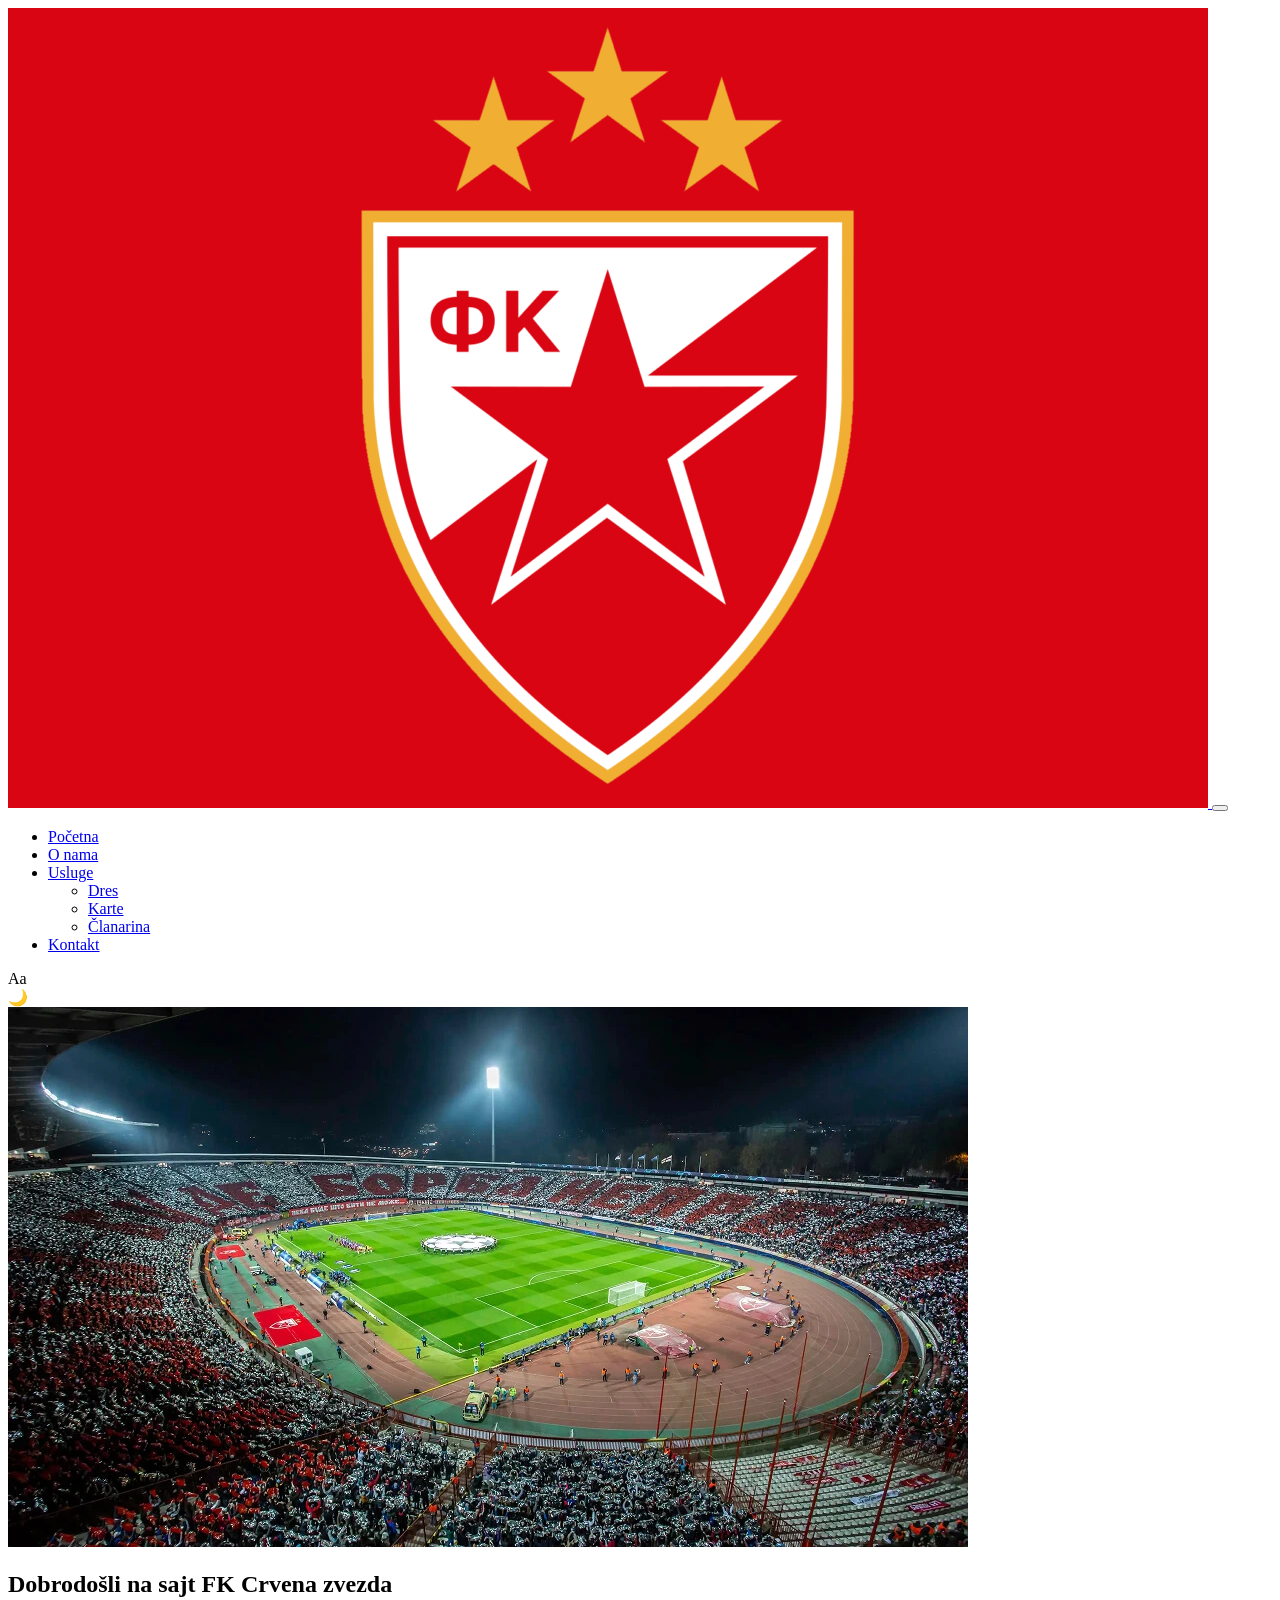
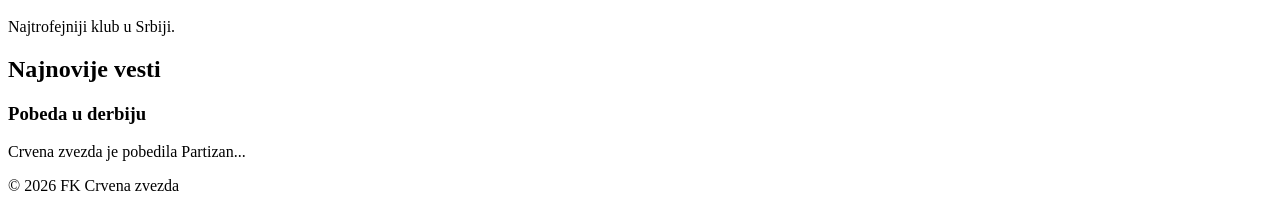
==== index.html @ d57773f1 "Add files via upload" ====
<!DOCTYPE html>
<html lang="sr">
<head>
  <meta charset="UTF-8">
  <meta name="viewport" content="width=device-width, initial-scale=1.0">

  <title>FK Crvena zvezda - Početna</title>

  <meta name="description" content="Sajt FK Crvena zvezda - informacije, vesti i istorija kluba">
  <meta name="keywords" content="fudbal, Crvena zvezda, stadion, utakmice">

  <link rel="stylesheet" href="css/style.css">
</head>

<body>

<header class="zaglavlje">
  <a href="index.html" class="logo">
    <img src="slike/logo.png" alt="FK Crvena zvezda logo">
  </a>

  <button class="meni-dugme" onclick="promeniMeni()">
    <span></span>
    <span></span>
    <span></span>
  </button>
  
<nav id="navMenu" class="glavni-meni">
    <ul>
      <li><a href="index.html">Početna</a></li>
      <li><a href="onama.html">O nama</a></li>
      <li class="padajuci-meni">
        <a href="usluge.html" class="padajuci-prekidac">Usluge</a>
        <ul class="padajuca-lista">
          <li><a href="usluge.html#dres">Dres</a></li>
          <li><a href="usluge.html#karte">Karte</a></li>
          <li><a href="usluge.html#clanarina">Članarina</a></li>
        </ul>
      </li>
      <li><a href="kontakt.html">Kontakt</a></li>
    </ul>
  </nav>

  <div class="akcije-zaglavlja">
  <div id="fontToggle" class="dugme-font" onclick="promeniFont()">
    <span id="fontLabel">Aa</span>
  </div>

  <div id="themeToggle" class="dugme-tema" onclick="promeniTemu()">
    <span id="themeIcon">🌙</span>
  </div>
</div>
</header>

<section class="klizac">
  <img src="slike/stadion.jpg" id="slika" alt="Stadion">
</section>

<section class="intro">
  <h1>Dobrodošli na sajt FK Crvena zvezda</h1>
  <p>Najtrofejniji klub u Srbiji.</p>
</section>

<section class="vesti">
  <h2>Najnovije vesti</h2>

  <article>
    <h3>Pobeda u derbiju</h3>
    <p>Crvena zvezda je pobedila Partizan...</p>
  </article>

</section>

<footer>
  <p>&copy; 2026 FK Crvena zvezda</p>
</footer>

<script src="js/script.js"></script>
</body>
</html>
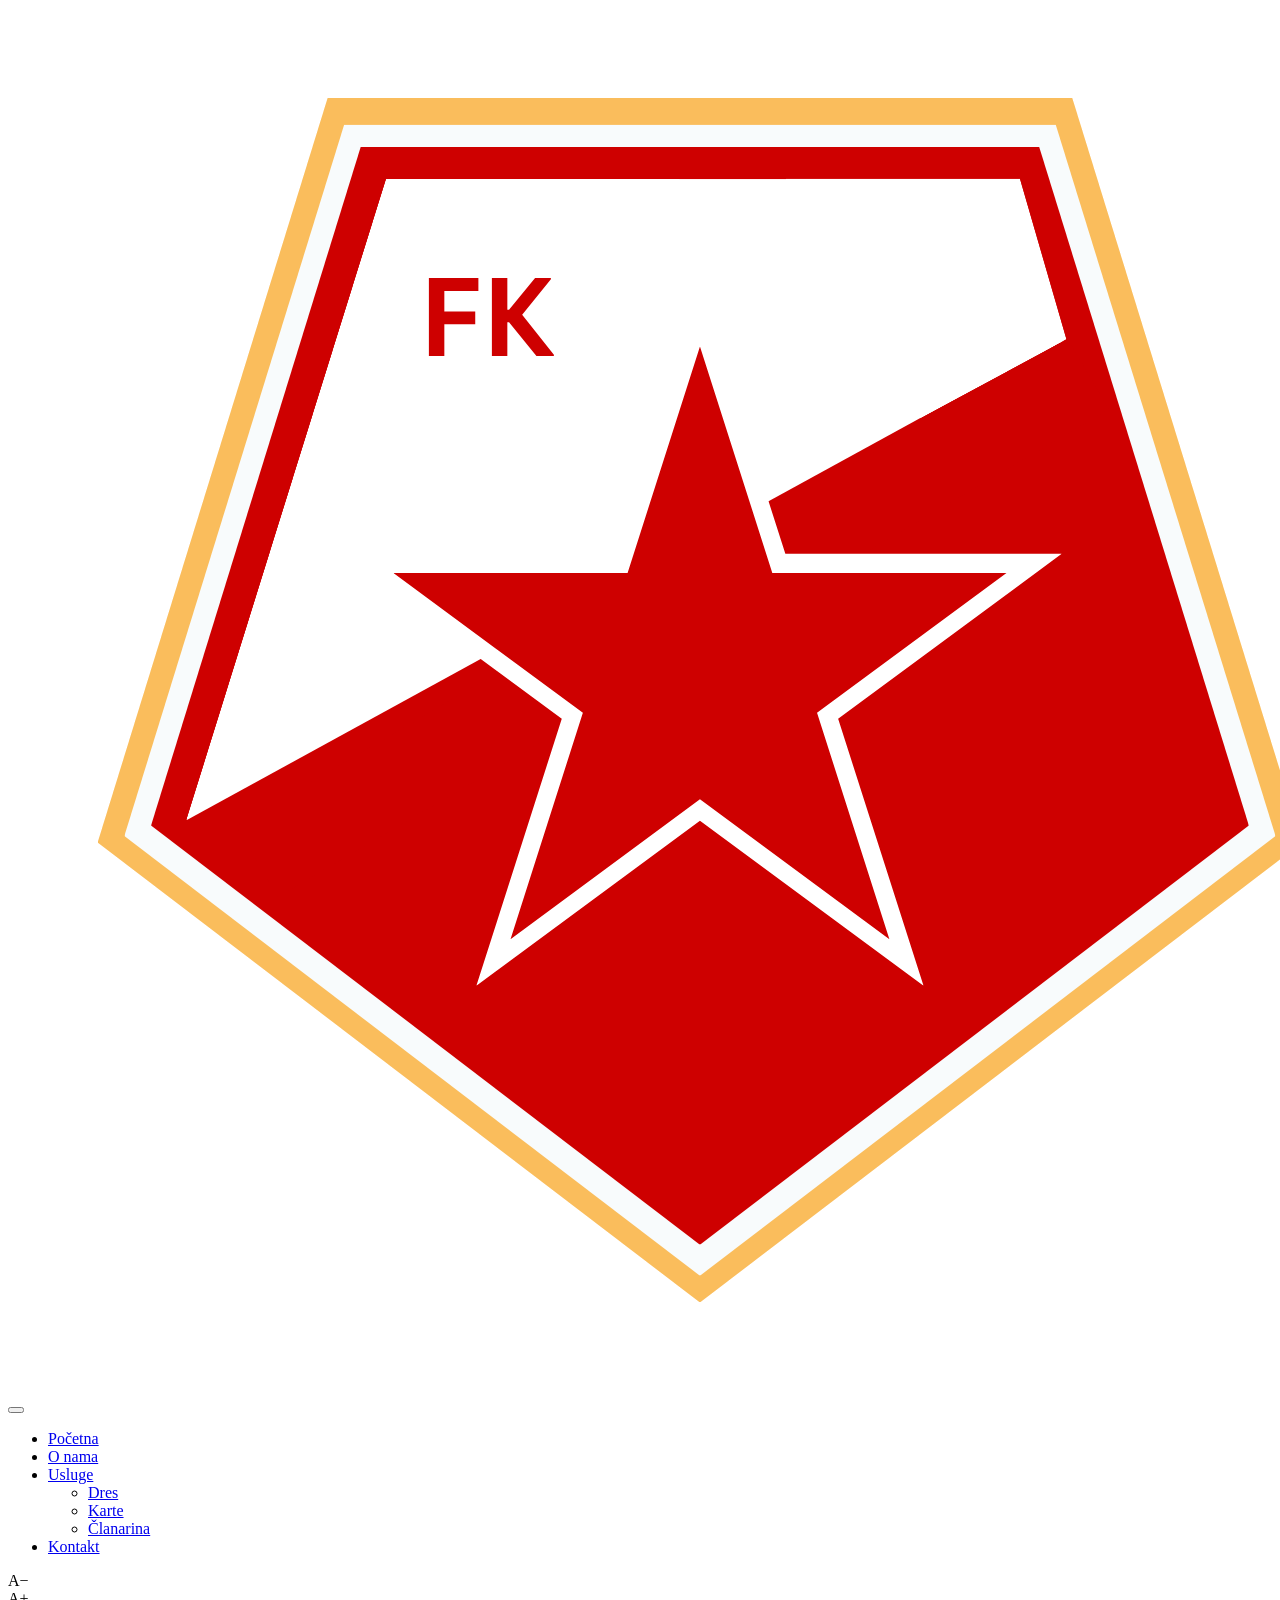
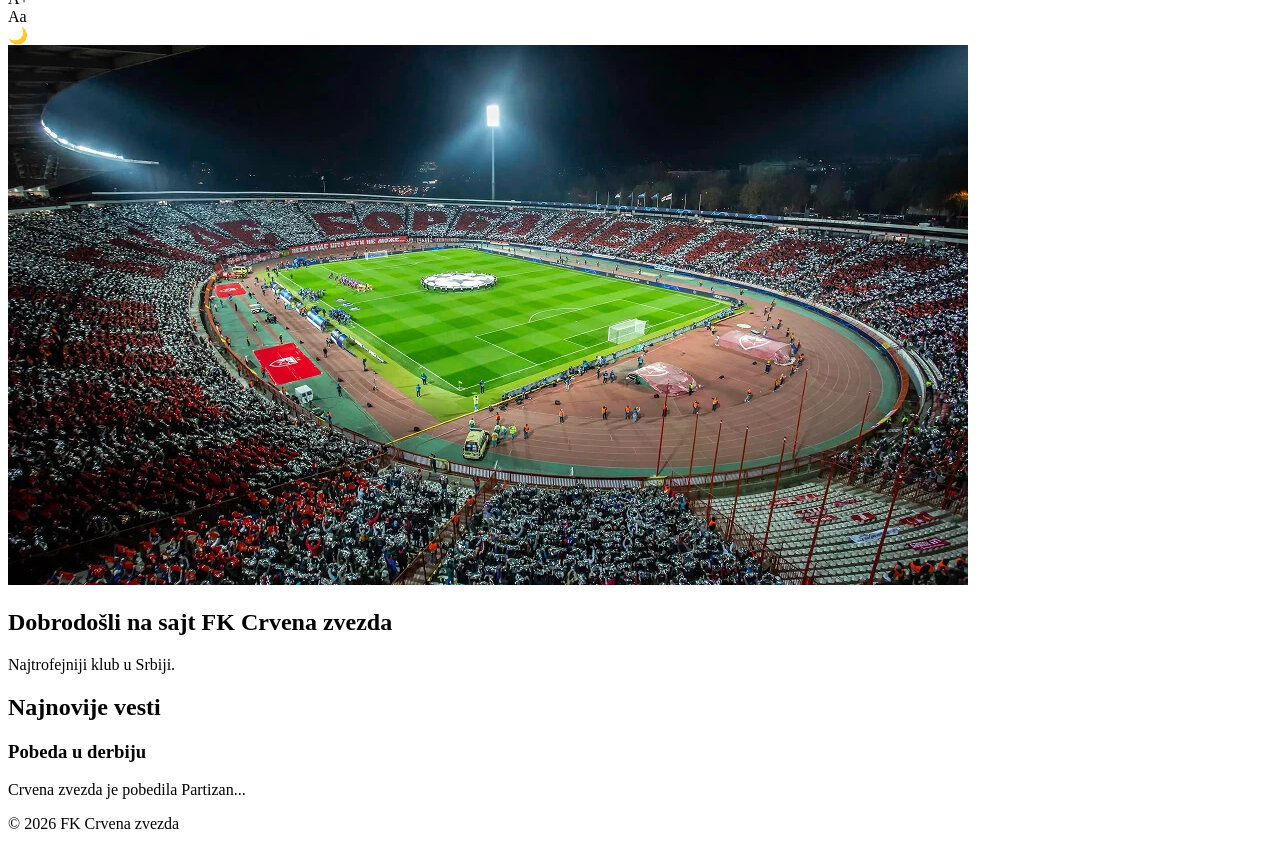
==== commit 9fc587de: "Add files via upload" ====
--- a/index.html
+++ b/index.html
@@ -3,28 +3,25 @@
 <head>
   <meta charset="UTF-8">
   <meta name="viewport" content="width=device-width, initial-scale=1.0">
-
-  <title>FK Crvena zvezda - Početna</title>
-
   <meta name="description" content="Sajt FK Crvena zvezda - informacije, vesti i istorija kluba">
   <meta name="keywords" content="fudbal, Crvena zvezda, stadion, utakmice">
 
+  <title>FK Crvena zvezda - Početna</title>
   <link rel="stylesheet" href="css/style.css">
 </head>
 
 <body>
 
 <header class="zaglavlje">
+
   <a href="index.html" class="logo">
     <img src="slike/logo.png" alt="FK Crvena zvezda logo">
   </a>
-
   <button class="meni-dugme" onclick="promeniMeni()">
     <span></span>
     <span></span>
     <span></span>
   </button>
-  
 <nav id="navMenu" class="glavni-meni">
     <ul>
       <li><a href="index.html">Početna</a></li>
@@ -42,6 +39,9 @@
   </nav>
 
   <div class="akcije-zaglavlja">
+  <div class="dugme-velicina" onclick="smanjiFont()">A−</div>
+  <div class="dugme-velicina" onclick="povecajFont()">A+</div>
+
   <div id="fontToggle" class="dugme-font" onclick="promeniFont()">
     <span id="fontLabel">Aa</span>
   </div>
